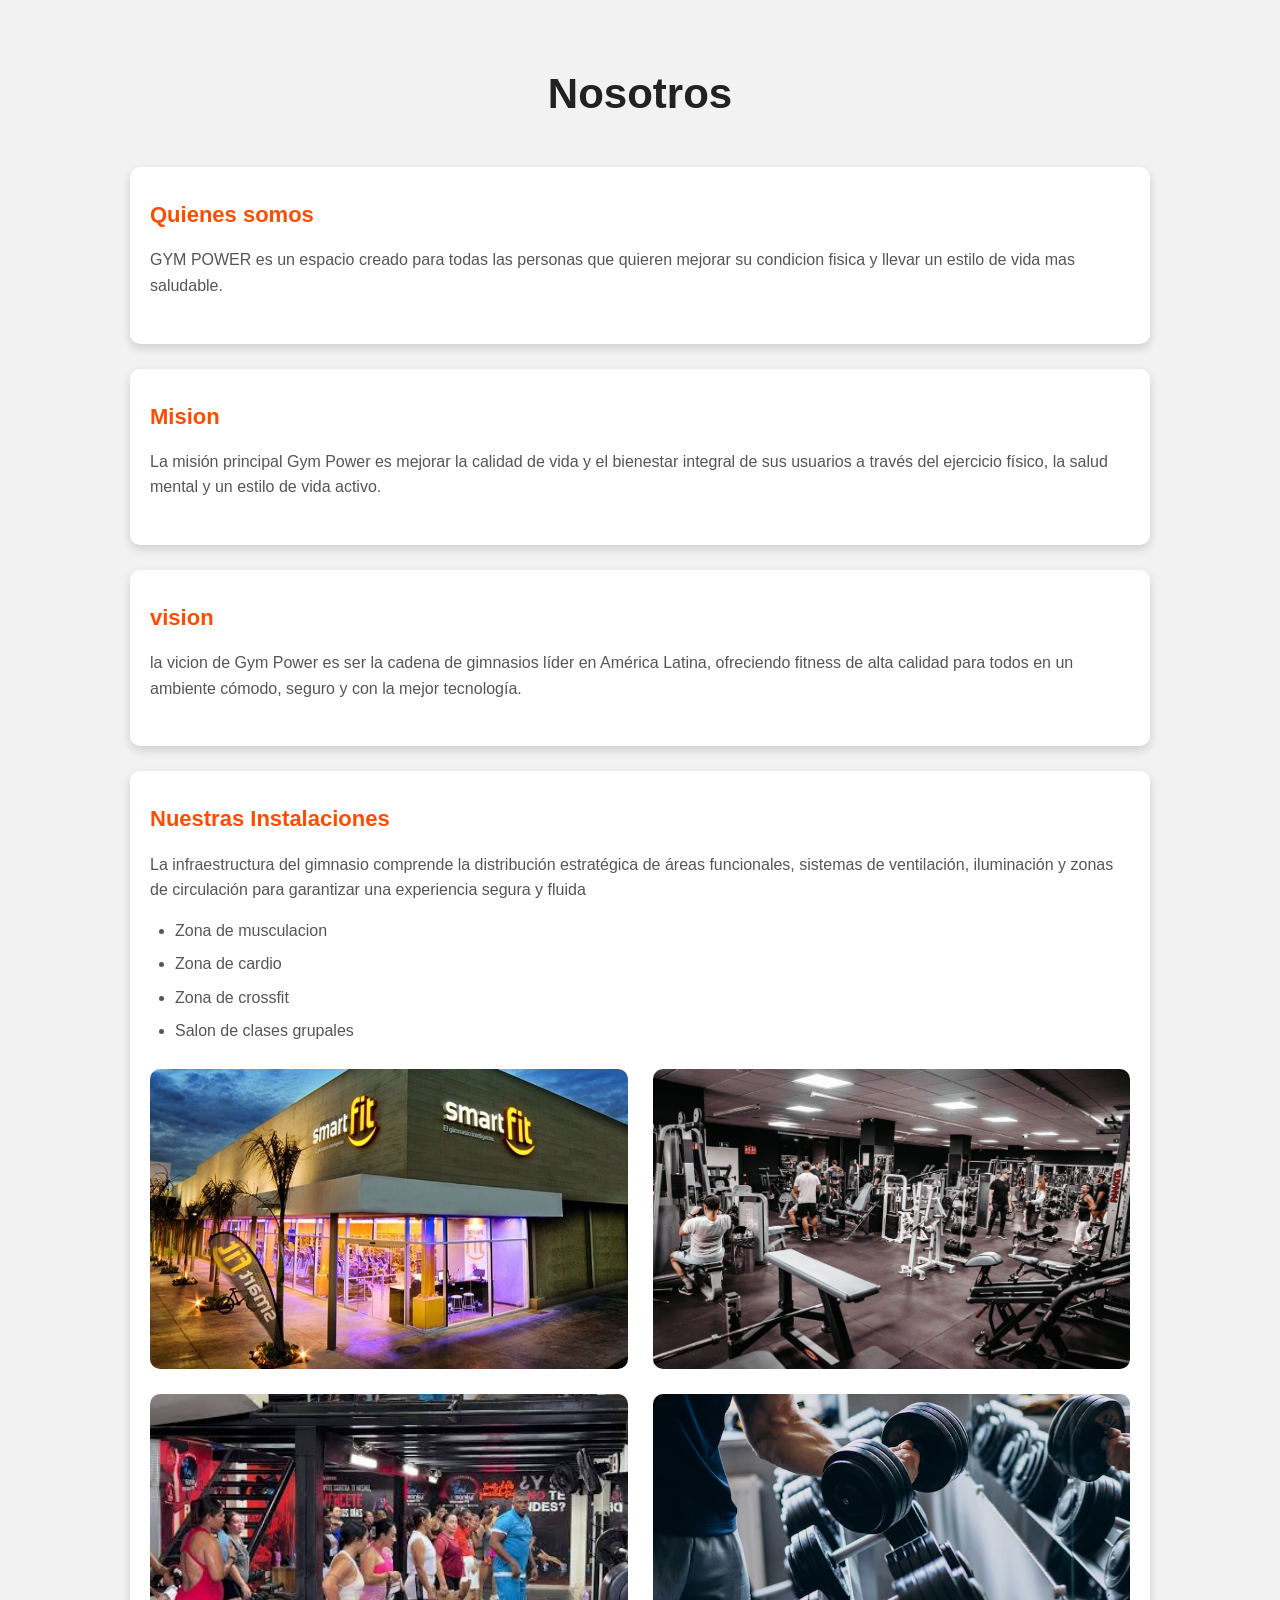
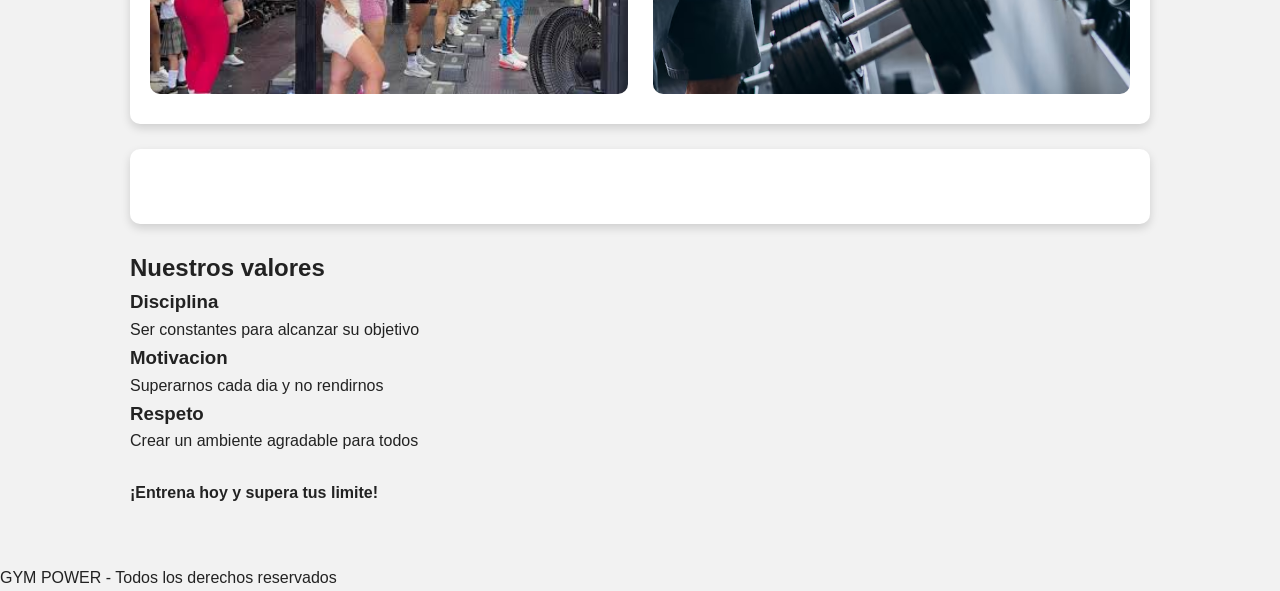
==== nosotros.html @ 4ca1ee6e "creacion de nocotros.html" ====
<!DOCTYPE html>
<html lang="es">
<head>
    <meta charset="UTF-8">
    <meta name="viewport" content="width=device-width, initial-scale=1.0">
    <title>nosotros</title>
    <link  rel="stylesheet" href="style.css">
</head>
<body>
     </header>
       

    <main>

        <section>
            <h1>Nosotros</h1>
            <article>
              <h2>Quienes somos</h2>
              <p>GYM POWER es un espacio creado para todas las personas que quieren mejorar su condicion fisica y llevar un estilo de vida mas saludable. </p>
            </article>

            <article>
             <h2>Mision </h2>
             <p>
               La misión principal  Gym Power es mejorar la calidad de vida y el bienestar integral de sus usuarios a través del ejercicio físico, la salud mental y un estilo de vida activo.
             </p> 
            </article>
            
            <article> 
               <h2> vision</h2>
                  <p>
                    la vicion de Gym Power es ser la cadena de gimnasios líder en América Latina, ofreciendo fitness de alta calidad para todos en un ambiente cómodo, seguro y con la mejor tecnología.
                  </p>
            </article>
           
            <article>
              <h2>Nuestras Instalaciones </h2>
             <p>La infraestructura del gimnasio comprende la distribución estratégica de áreas funcionales, sistemas de ventilación, iluminación y zonas de circulación para garantizar una experiencia segura y fluida </p>
              <ul>
                <li>Zona de musculacion</li>
                <li>Zona de cardio</li>
                <li>Zona de crossfit</li>
                <li>Salon de clases grupales</li>
            </ul>
            <div class="instalaciones"> 
                <img src="imagenes/gym.jpeg" alt=" instalaciones por fuera">
                
                <img src="imagenes/salon.jpg" alt="instalaciones por dentro">
                <img src="imagenes/clase.jpg " alt="clase">
                <img src="imagenes/pesas.avif" alt="espacio de pesas">
            </div>  
            </article>
            
            <article>
                <h2> </h2>
            </article>

        </section>

         <aside>
          <h2>Nuestros valores</h2>

          <h3>Disciplina</h3>
             <p>Ser constantes para alcanzar su objetivo</p>
          
          <h3>Motivacion </h3>
           <p> Superarnos cada dia y no rendirnos</p>
         
           <h3>Respeto</h3>
           <p> Crear un ambiente agradable para todos</p>
         <br>
         <p><strong> ¡Entrena hoy y supera tus limite!</strong></p>
        </aside>

        
    </main>

    <footer>
      <p>GYM POWER - Todos los derechos reservados</p>
    </footer>

</body>
</html>
</body>
</html>
---- style.css ----
* {
    margin: 0;
    padding: 0;
    box-sizing: border-box;
}

body {
    font-family: Arial, sans-serif;
    background-color: #f2f2f2;
    color: #222;
    line-height: 1.6;
}



main {
    max-width: 1100px;
    margin: 0 auto;
    padding: 60px 40px;
}


section {
    text-align: center;
}

section > h1 {
    font-size: 42px;
    margin-bottom: 40px;
}



article {
    background-color: white;
    padding: 30px 20px;
    margin-bottom: 25px;
    border-radius: 10px;
    box-shadow: 0 4px 10px rgba(0, 0, 0, 0.15);
    text-align: left;
    transition: 0.3s;
}

article:hover {
    transform: translateY(-8px);
    box-shadow: 0 8px 18px rgba(0, 0, 0, 0.20);
}

article h2 {
    color: #ff4d00;
    margin-bottom: 15px;
    font-size: 22px;
}

article p {
    color: #555;
    margin-bottom: 15px;
}


article ul {
    margin: 15px 0 25px 25px;
    color: #555;
}

article li {
    margin-bottom: 8px;
}



.instalaciones {
    display: grid;
    grid-template-columns: repeat(2, 1fr);
    gap: 25px;
    margin-top: 20px;
}

.instalaciones img {
    width: 100%;
    height: 300px;
    object-fit: cover;
    border-radius: 10px;
    transition: 0.3s;
}



.instalaciones img:hover {
    transform: scale(1.03);
}
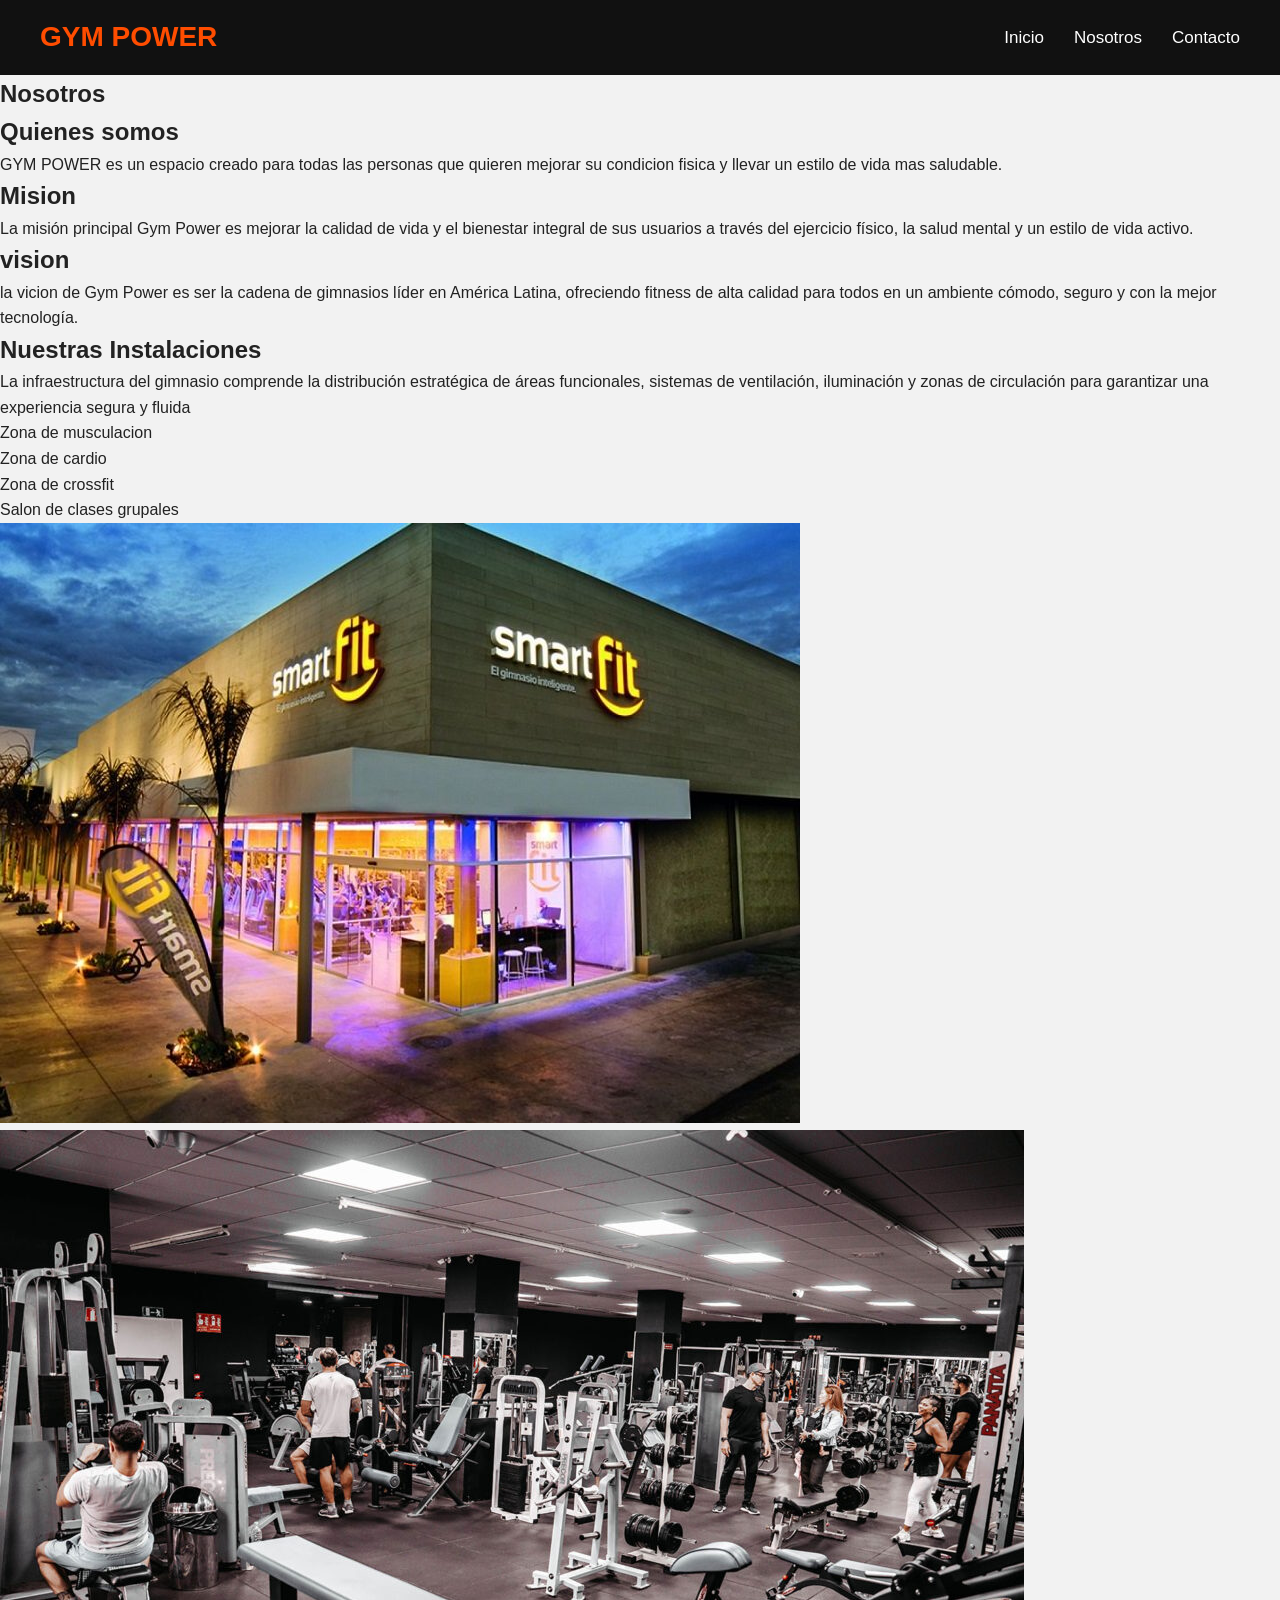
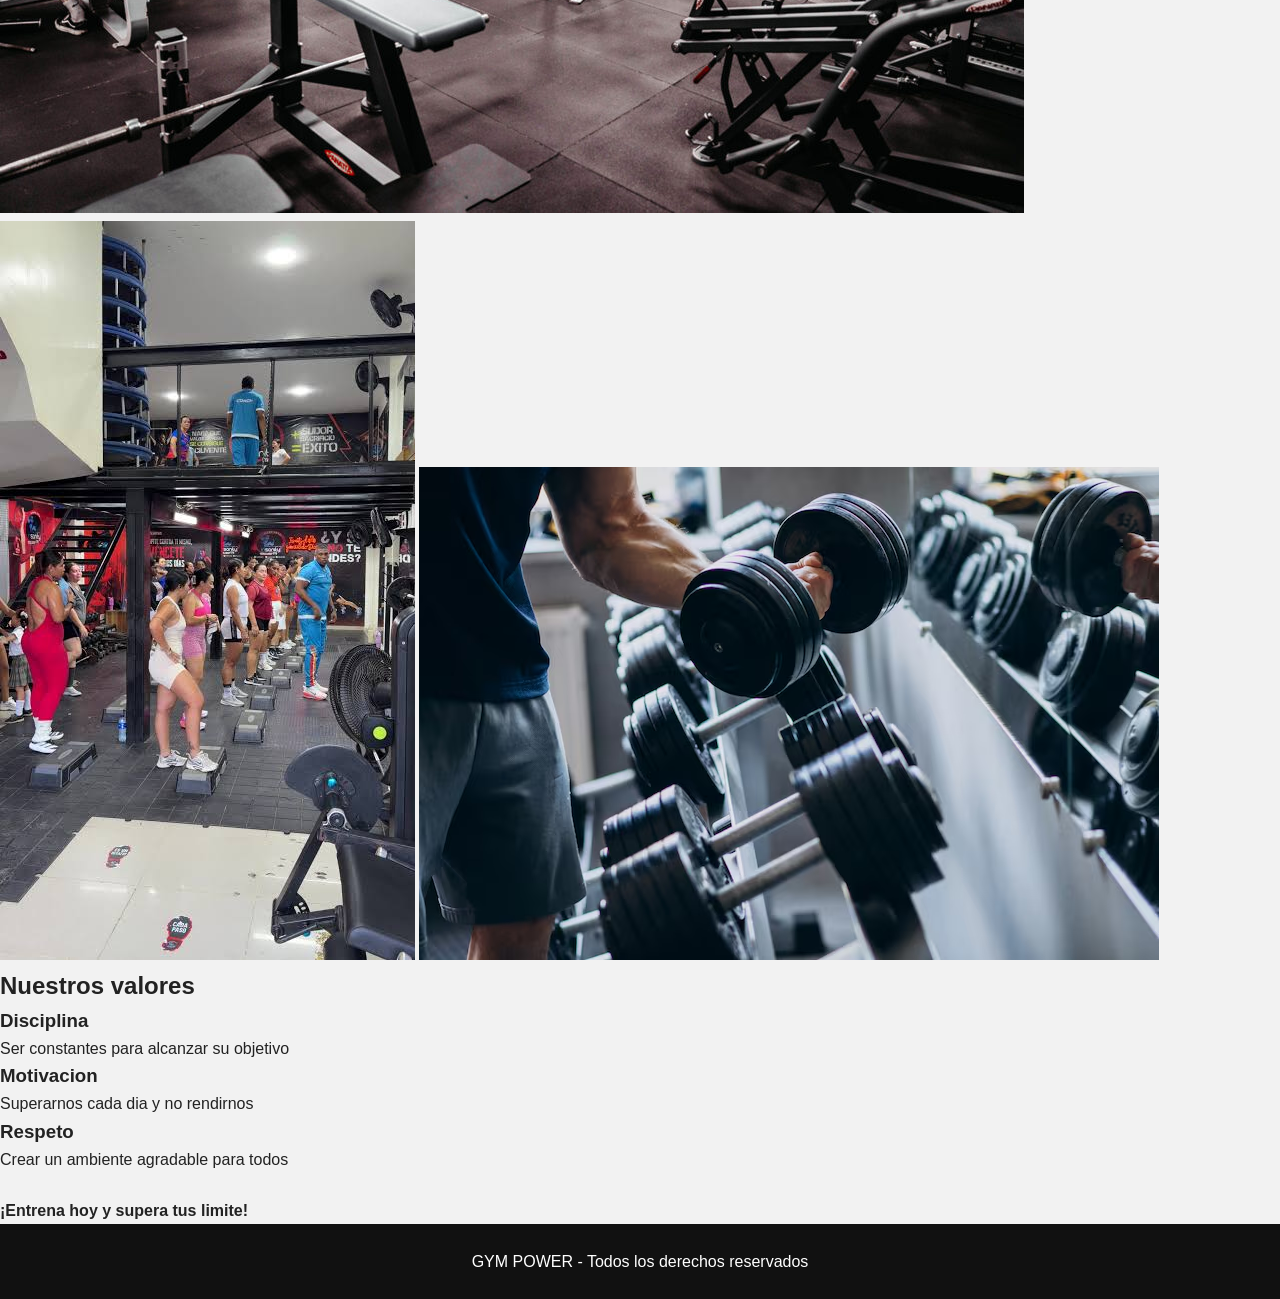
==== commit a5969d0c: "se actualizo el nav" ====
--- a/nosotros.html
+++ b/nosotros.html
@@ -7,6 +7,20 @@
     <link  rel="stylesheet" href="style.css">
 </head>
 <body>
+    <header>
+        <nav class="navbar">
+
+            <!-- Nombre del gimnasio -->
+            <h2>GYM POWER</h2>
+
+            <!-- Menú de navegación -->
+            <ul>
+                <li><a href="index.html">Inicio</a></li>
+                <li><a href="nosotros.html">Nosotros</a></li>
+                <li><a href="contacto.html">Contacto</a></li>
+            </ul>
+
+        </nav>
      </header>
        
 
--- a/style.css
+++ b/style.css
@@ -1,98 +1,195 @@
+
+* {
+  margin: 0;
+  padding: 0;
+  box-sizing: border-box;
+  }
+
+body {
+font-family: Arial, sans-serif;
+background-color: #f2f2f2;
+color: #222;
+line-height: 1.6;
+}
+
+/* Encabezado  */
+
+header {
+background-color: #111;
+padding: 15px 40px;
+}
+
+.navbar {
+display: flex;
+justify-content: space-between;
+align-items: center;
+
+}
+
+.navbar h2 {
+color: #ff4d00;
+font-size: 28px;
+}
+
+.navbar ul {
+display: flex;
+list-style: none;
+gap: 30px;
+}
+
+.navbar a {
+color: white;
+text-decoration: none;
+font-size: 17px;
+transition: 0.3s;
+}
+
+/* Efecto hover */
+.navbar a:hover {
+color: #ff4d00;
+}
+
+/* Portada */
+
+.portada {
+background-color: #222;
+color: white;
+text-align: center;
+padding: 100px 20px;
+}
+
+.portada h1 {
+font-size: 42px;
+margin-bottom: 20px;
+}
+
+.portada p {
+font-size: 19px;
+max-width: 700px;
+margin: 0 auto 30px;
+}
+
+.boton {
+display: inline-block;
+background-color: #ff4d00;
+color: white;
+text-decoration: none;
+padding: 12px 25px;
+border-radius: 5px;
+font-weight: bold;
+transition: 0.3s;
+}
+
+.boton:hover {
+background-color: #e63e00;
+transform: scale(1.05);
+}
+
+/* Servicios */
+
+.servicios {
+padding: 60px 40px;
+text-align: center;
+}
+
+.servicios h2 {
+font-size: 32px;
+margin-bottom: 40px;
+}
+
+/* tarjetas grid  */
+
+.contenedor-tarjetas {
+display: grid;
+grid-template-columns: repeat(3, 1fr);
+gap: 25px;
+max-width: 1100px;
+margin: 0 auto;
+}
+
+.tarjeta {
+background-color: white;
+padding: 30px 20px;
+border-radius: 10px;
+box-shadow: 0 4px 10px rgba(0, 0, 0, 0.15);
+transition: 0.3s;
+}
+
+.tarjeta h3 {
+color: #ff4d00;
+margin-bottom: 15px;
+font-size: 22px;
+}
+
+.tarjeta p {
+color: #555;
+}
+
+/* Efecto al pasar el mouse */
+.tarjeta:hover {
+transform: translateY(-8px);
+box-shadow: 0 8px 18px rgba(0, 0, 0, 0.20);
+}
+
+/* footer */
+
+footer {
+background-color: #111;
+color: white;
+padding: 25px;
+text-align: center;
+}
+
+footer p {
+margin: 0;
+}
+
+/* Diseño */
+
+@media (max-width: 768px) {
 
 
-* {
-    margin: 0;
-    padding: 0;
-    box-sizing: border-box;
+header {
+    padding: 15px 20px;
 }
 
-body {
-    font-family: Arial, sans-serif;
-    background-color: #f2f2f2;
-    color: #222;
-    line-height: 1.6;
+.navbar {
+    flex-direction: column;
+    gap: 15px;
+}
+
+.navbar ul {
+    gap: 15px;
+}
+
+.portada {
+    padding: 70px 20px;
+}
+
+.portada h1 {
+    font-size: 32px;
+}
+
+.contenedor-tarjetas {
+    grid-template-columns: repeat(2, 1fr);
 }
 
 
-
-main {
-    max-width: 1100px;
-    margin: 0 auto;
-    padding: 60px 40px;
 }
 
+@media (max-width: 500px) {
 
-section {
+
+.contenedor-tarjetas {
+    grid-template-columns: 1fr;
+}
+
+.portada h1 {
+    font-size: 27px;
+}
+
+.navbar ul {
+    flex-direction: column;
     text-align: center;
 }
-
-section > h1 {
-    font-size: 42px;
-    margin-bottom: 40px;
-}
-
-
-
-article {
-    background-color: white;
-    padding: 30px 20px;
-    margin-bottom: 25px;
-    border-radius: 10px;
-    box-shadow: 0 4px 10px rgba(0, 0, 0, 0.15);
-    text-align: left;
-    transition: 0.3s;
-}
-
-article:hover {
-    transform: translateY(-8px);
-    box-shadow: 0 8px 18px rgba(0, 0, 0, 0.20);
-}
-
-article h2 {
-    color: #ff4d00;
-    margin-bottom: 15px;
-    font-size: 22px;
-}
-
-article p {
-    color: #555;
-    margin-bottom: 15px;
-}
-
-
-article ul {
-    margin: 15px 0 25px 25px;
-    color: #555;
-}
-
-article li {
-    margin-bottom: 8px;
-}
-
-
-
-.instalaciones {
-    display: grid;
-    grid-template-columns: repeat(2, 1fr);
-    gap: 25px;
-    margin-top: 20px;
-}
-
-.instalaciones img {
-    width: 100%;
-    height: 300px;
-    object-fit: cover;
-    border-radius: 10px;
-    transition: 0.3s;
-}
-
-
-
-.instalaciones img:hover {
-    transform: scale(1.03);
-}
-
-
-
-
-
+}
